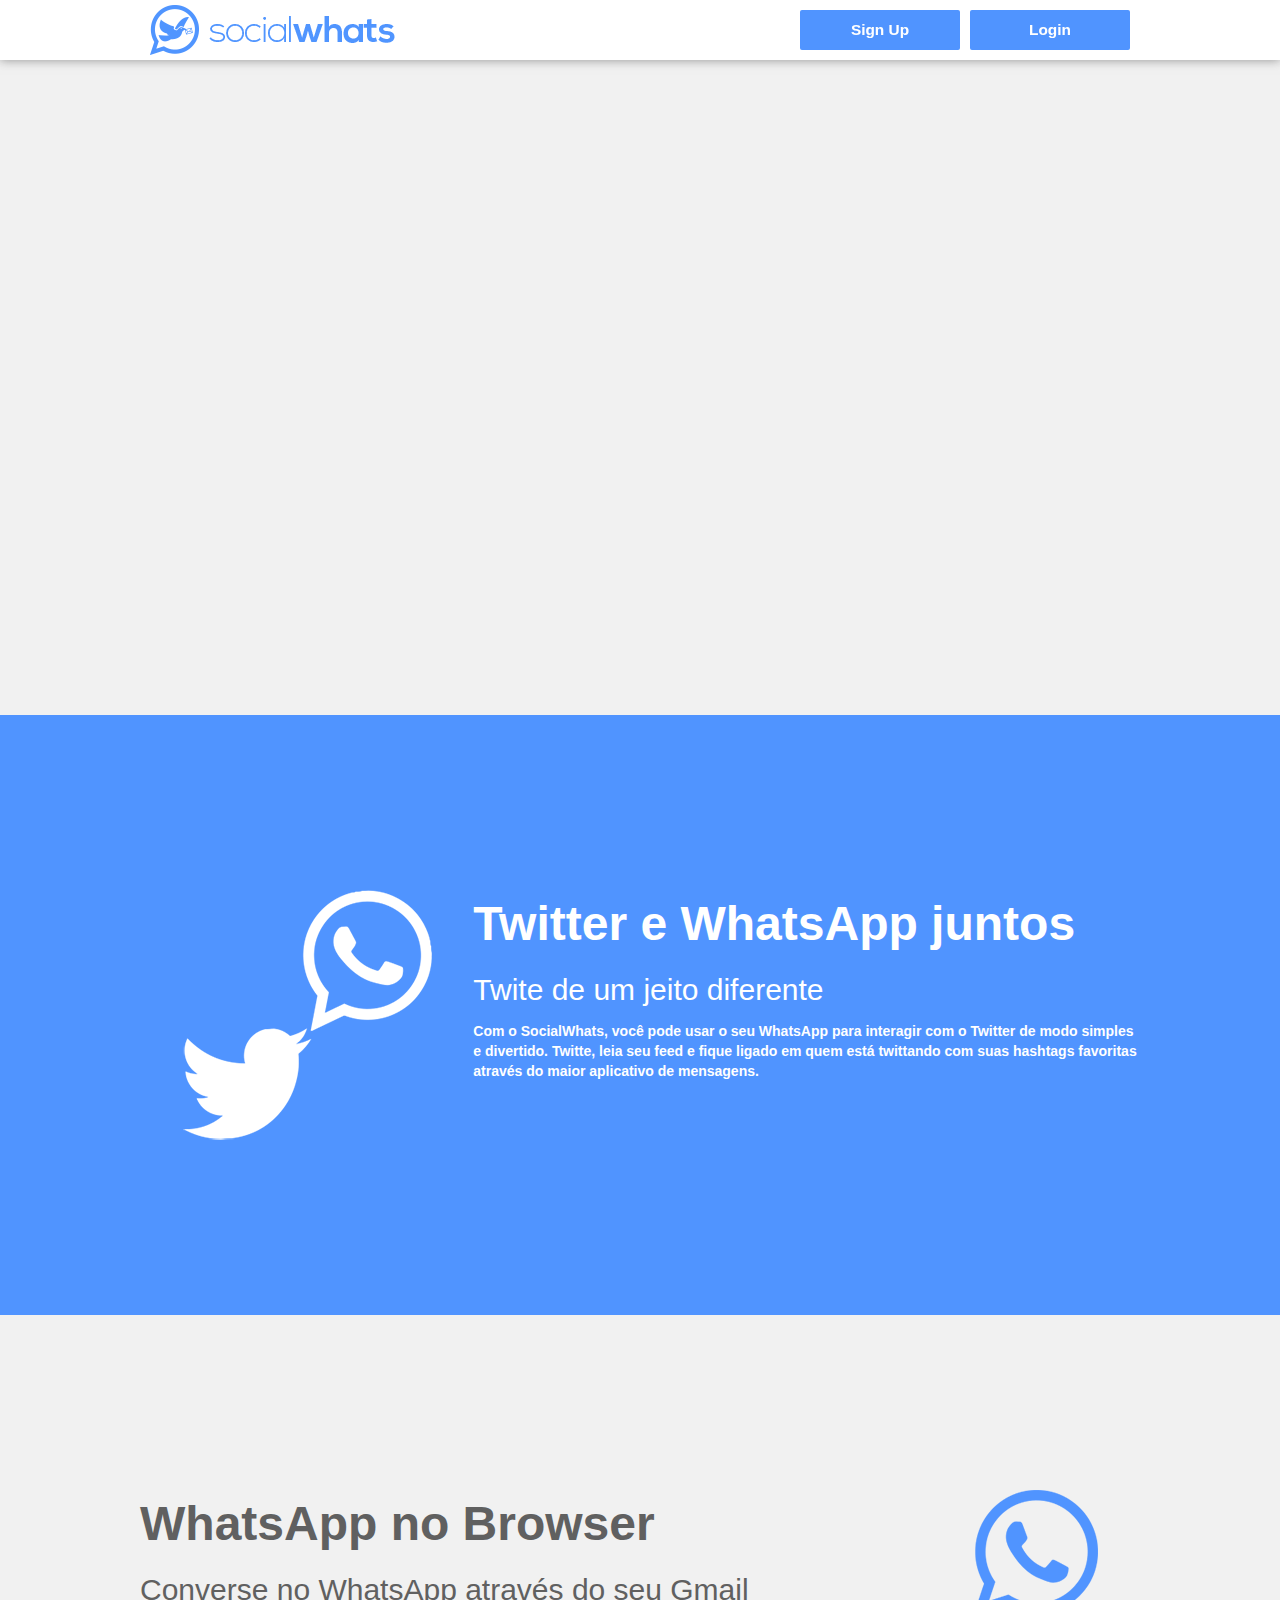
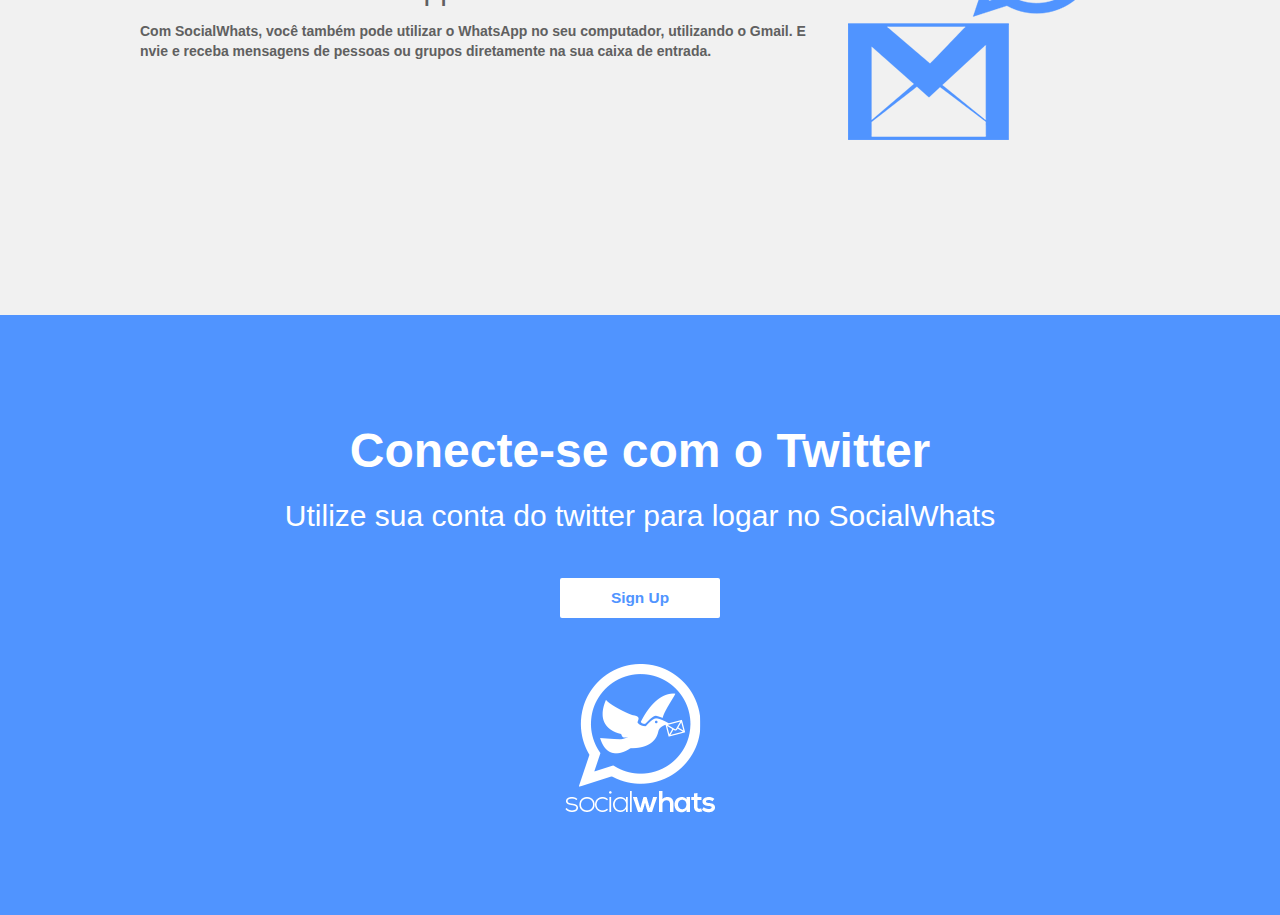
==== index.html @ 748a8f07 "First static version of the landing page;" ====
<!DOCTYPE html>
<html lang="pt-BR">
<head>
	<meta charset="UTF-8">
    <meta name="viewport" content="width=device-width">

    <link href="Content/CSS/maxi.css" rel="stylesheet" type="text/css" />
    <link href="Content/CSS/bootstrap.css" rel="stylesheet" type="text/css" />

    <script src="Content/Scripts/jquery-1.8.3.min.js" type="text/javascript"></script>
    <script src="Content/Scripts/skrollr.min.js" type="text/javascript"></script>

    <title>Title</title>
    <style>
    	.custom-container { width: 100%; }

    	.content-breathing { margin-top: 90px; position: relative; z-index: 1; }
    	.content-block { height: 600px; position: relative; z-index: 1; }

    	#header { width: 100%; height: 60px; position: fixed; top: 0; left: 0; right: 0; z-index: 2; }
    	.wrapper { max-width: 1000px; } 


    	.button-wrapper { margin: 10px 10px 0 0; }
    	.button-wrapper:last-child { margin: 10px 0 !important; }

    	.button { width: 160px; height: 40px; cursor: pointer; }

    	.button-blue:hover { background-color: #4077CC }
    	.button-white:hover { background-color: #E5E5E5 }

    	.button-menu-wrapper { margin: 5px 10px 0 0; }
    	.button-menu { width: 40px; height: 50px; cursor: pointer; background-color: #5094FF; }
    	.button-menu:hover { background-color: #4077CC }

    	.menu-item { width: 100%; height: 52px; border-bottom: 1px solid #C2C2C2; cursor: pointer; }
    	.menu-item-link:hover { background-color: #E5E5E5; }

    	.videoWrapper {
    		max-width: 1000px;
    		padding-bottom: 600px; 
			padding-top: 25px;
			position: relative;
		}
		.videoWrapper iframe {
			width: 100%;
			height: 100%;
			max-height: 600px;
			position: absolute;
			top: 0;
			left: 0;
		}
    </style>
    <script type="text/javascript">
    $("document").ready( function(){
    	$("#small-menu-link").on("click", function() {
    		$("#small-menu").slideToggle("slow");
    	})
    })
    </script>
</head>
<body class="bg-F1F1F1">
	<div class="custom-container">
		<div id="header" class="custom-shadow bg-white center-block col-lg-12 col-md-12 col-sm-12 visible-lg visible-md visible-sm">
			<div class="wrapper center-block">
				<div class="col-lg-6 col-md-6 col-sm-6">
					<img src="Content/Images/logo-socialwhats-header.png" title="" alt="" style="margin: 5px 10px 0;" />
				</div>
				<div class="col-lg-6 col-md-6 col-sm-6">
					<div class="button-wrapper float-right">
						<div class="button button-blue round02 display-table-cell valign-middle align-center font14 color-white bg-5094FF">
							<span class="font11 bold">Login</span>
						</div>
					</div>
					<div class="button-wrapper float-right">
						<div class="button button-blue round02 display-table-cell valign-middle align-center font14 color-white bg-5094FF">
							<span class="font11	bold">Sign Up</span>
						</div>
					</div>

					<div class="clear">
					</div>
				</div>
			</div>
		</div>

		<div id="header" class="custom-shadow bg-white center-block col-xs-12 visible-xs">
			<div class="wrapper center-block">
				<div class="col-xs-6">
					<img src="Content/Images/logo-socialwhats-header-bird-only.png" title="" alt="" style="margin: 5px 10px 0;" />
				</div>
				<div class="col-xs-6">
					<div class="button-menu-wrapper float-right">
						<div id="small-menu-link"  class="button-menu round02 display-table-cell valign-middle align-center font14 color-white">
							<span class="font11	bold"><img src="Content/Images/icon-menu.png" alt="" title="" /></span>
						</div>
					</div>
				</div>
				<div id="small-menu" class="col-sm-12 col-xs-12 custom-shadow" style="position: relative; top: 6px; display: none;">
					<div class="menu-item display-table color-606060">
						<span class="menu-item-link font14 display-table-cell valign-middle align-center bg-white" style="padding-top: 15px;">Sign up</span>
					</div>
					<div class="menu-item display-table color-606060">
						<span class="menu-item-link font14 display-table-cell valign-middle align-center bg-white" style="padding-top: 15px;">Login</span>
					</div>
				</div>
				<div class="clear">
				</div>
			</div>
		</div>
		<div class="content-breathing col-lg-12 col-md-12 col-sm-12 col-xs-12">
			<center>
				<div class="videoWrapper">
				 	<iframe src="//player.vimeo.com/video/82493478?badge=0" width="926" height="500" frameborder="0" webkitallowfullscreen 	mozallowfullscreen allowfullscreen></iframe>
				</div>
			</center>
			<div class="bg-5094FF">
				<div class="wrapper center-block">
					<div class="content-block display-table">
						<div class="display-table-cell valign-middle">
							<div class="align-center col-lg-4 col-md-4 col-sm-5 col-xs-12">
								<img src="Content/Images/img-whatsapp-twitter-white.png" alt="" title="">
							</div>
							<div class="col-lg-8 col-md-8 col-sm-7 col-xs-12">
								<span class="color-white">
									<p class="font48 bold">Twitter e WhatsApp juntos</p>
									<p class="font30">Twite de um jeito diferente</p>
									<p class="font14 bold">
										Com o SocialWhats, você pode usar o seu WhatsApp para interagir com o Twitter de modo simples e divertido.
										Twitte, leia seu feed e fique ligado em quem está twittando com suas hashtags favoritas 
										através do maior aplicativo de mensagens.
									</p>
								</span>
							</div>
						</div>
					</div>
				</div>
			</div>
			<div class="wrapper center-block">
				<div class="content-block display-table">
					<div class="display-table-cell valign-middle">
						<div class="col-lg-8 col-md-8 col-sm-7 col-xs-12">
							<span class="color-606060">
								<p class="font48 bold">WhatsApp no Browser</p>
								<p class="font30">Converse no WhatsApp através do seu Gmail</p>
								<p class="font14 bold">
									Com SocialWhats, você também pode utilizar o WhatsApp no seu computador, utilizando o Gmail. Envie e receba mensagens de pessoas ou grupos diretamente na sua caixa de entrada.
								</p>
							</span>
						</div>
						<div class="align-center col-lg-4 col-md-4 col-sm-5 col-xs-12">
							<img src="Content/Images/img-whatsapp-gmail-blue.png" alt="" title="">
						</div>
					</div>
				</div>
			</div>
			<div class="bg-5094FF" style="overflow: hidden;">
				<div class="wrapper center-block">
					<center>
						<div class="content-block display-table">
							<div class="display-table-cell valign-middle">
								<div class="align-center col-lg-12 col-md-12 col-sm-12 col-xs-12">
									<span class="color-white">
										<p class="font48 bold">Conecte-se com o Twitter</p>
										<p class="font30">Utilize sua conta do twitter para logar no SocialWhats</p>
									</span>
									<div style="padding: 30px 0; position: relative; left: 50%; margin-left: -80px;">
										<div class="button button-white round02 display-table-cell valign-middle align-center font14 color-5094FF bg-white">
											<span class="font11	bold">Sign Up</span>
										</div>
									</div>
									<div style="padding-top: 15px;">
										<img src="Content/Images/img-socialwhats-logo-150px-white.png" alt="" title="">
									</div>
								</div>
							</div>
						</div>
					</center>
				</div>
			</div>		
		</div>
	</div>	
</body>
</html>
---- Content/CSS/maxi.css ----
/*
Description: MMCF 
Author: Marcel Le�o
*/


/* 

Notes: 1em = 10px; 

*/

/* Resets */

html { font-size: 100.01% !important; }
body { font-size: 10px !important; word-break: break-all; }

html, body, form { padding: 0; }

h1, h2, h3, h4, h5, h6, p, ul, li { margin: 1em 0; padding: 0; }

a { text-decoration: none; outline: none; }
a:link img { border: none; }

table { border-collapse: separate; border-spacing: 0; }
video { width: 100% !important; height: auto !important; }
iframe { width: 100% !important; }

.col-xs-1, .col-sm-1, .col-md-1, .col-lg-1, .col-xs-2, .col-sm-2, .col-md-2, .col-lg-2, .col-xs-3, .col-sm-3, .col-md-3, .col-lg-3, .col-xs-4, .col-sm-4, .col-md-4, .col-lg-4, .col-xs-5, .col-sm-5, .col-md-5, .col-lg-5, .col-xs-6, .col-sm-6, .col-md-6, .col-lg-6, .col-xs-7, .col-sm-7, .col-md-7, .col-lg-7, .col-xs-8, .col-sm-8, .col-md-8, .col-lg-8, .col-xs-9, .col-sm-9, .col-md-9, .col-lg-9, .col-xs-10, .col-sm-10, .col-md-10, .col-lg-10, .col-xs-11, .col-sm-11, .col-md-11, .col-lg-11, .col-xs-12, .col-sm-12, .col-md-12, .col-lg-12 {
    min-height: 1px;
    padding: 0 !important;
    position: relative;
}



/* Structural */

.float-left { float: left; }
.float-right { float: right; }
.clear { clear: both; height: 0px; overflow: hidden; }

    /* Requires width */
.center-block { margin: 0 auto; padding: 0 auto; }

.display-block { display: block; }
.display-inline-block { display: inline-block; }

	/* They work together */
.display-table { display: table; }
.display-table-cell { display: table-cell; }

/* Alignment */

.align-left { text-align: left; }
.align-right { text-align: right; }
.align-center { text-align: center; }
.align-justify { text-align: justify; }

	/* Requires display: table-cell; */
.valign-middle { vertical-align: middle; }

/* Font & styling */

.arial { font-family: 'Arial'; }

.font08 { font-size: 0.8em; }
.font09 { font-size: 0.9em; }
.font10 { font-size: 1.0em; }
.font11 { font-size: 1.1em; }
.font12 { font-size: 1.2em; }
.font13 { font-size: 1.3em; }
.font14 { font-size: 1.4em; }
.font15 { font-size: 1.5em; }
.font16 { font-size: 1.6em; }
.font17 { font-size: 1.7em; }
.font18 { font-size: 1.8em; }
.font19 { font-size: 1.9em; }
.font20 { font-size: 2.0em; }
.font21 { font-size: 2.1em; }
.font22 { font-size: 2.2em; }
.font23 { font-size: 2.3em; }
.font24 { font-size: 2.4em; }
.font25 { font-size: 2.5em; }
.font26 { font-size: 2.6em; }
.font27 { font-size: 2.7em; }
.font28 { font-size: 2.8em; }
.font29 { font-size: 2.9em; }
.font30 { font-size: 3.0em; }
.font31 { font-size: 3.1em; }
.font32 { font-size: 3.2em; }
.font33 { font-size: 3.3em; }
.font34 { font-size: 3.4em; }
.font35 { font-size: 3.5em; }
.font36 { font-size: 3.6em; }
.font37 { font-size: 3.7em; }
.font38 { font-size: 3.8em; }
.font39 { font-size: 3.9em; }
.font40 { font-size: 4.0em; }
.font41 { font-size: 4.1em; }
.font42 { font-size: 4.2em; }
.font43 { font-size: 4.3em; }
.font44 { font-size: 4.4em; }
.font45 { font-size: 4.5em; }
.font46 { font-size: 4.6em; }
.font47 { font-size: 4.7em; }
.font48 { font-size: 4.8em; }

.bold { font-weight: bold; }
.italic { font-style: italic; }
.underline { text-decoration: underline !important; }

/* Colors */

.color-white { color: White; }
.color-F1F1F1 { color: #F1F1F1; }
.color-5094FF { color: #5094FF; }
.color-4077CC { color: #4077CC; }
.color-606060 { color: #606060; }

/* BG colors */

.bg-white { background-color: White; }
.bg-F1F1F1 { background-color: #F1F1F1; }
.bg-5094FF { background-color: #5094FF; }
.bg-4077CC { background-color: #4077CC; }
.bg-606060 { background-color: #606060; }

	
/* Arrows */

.arrow-left-blue {
    border-bottom: 10px solid transparent;
    border-right: 10px solid blue;
    border-top: 10px solid transparent;
    height: 0;
    width: 0;
}

.arrow-right-blue {
    border-bottom: 10px solid transparent;
    border-left: 10px solid blue;
    border-top: 10px solid transparent;
    height: 0;
    width: 0;
}

/* Effects */

.round02 { border-radius: 2px 2px 2px 2px; -webkit-border-radius: 2px 2px 2px 2px; -moz-border-radius: 2px 2px 2px 2px; } 
.round15 { border-radius: 15px 15px 15px 15px; -webkit-border-radius: 15px 15px 15px 15px; -moz-border-radius: 15px 15px 15px 15px; } 

.transparent25 { filter: alpha(opacity=25); -ms-filter: "progid:DXImageTransform.Microsoft.Alpha(Opacity=25)"; opacity: 0.25; }
.transparent50 { filter: alpha(opacity=50); -ms-filter: "progid:DXImageTransform.Microsoft.Alpha(Opacity=50)"; opacity: 0.5; }

.custom-shadow { 
	-webkit-box-shadow: 0px 0px 10px 0px rgba(50, 50, 50, 0.50);
	-moz-box-shadow: 0px 0px 10px 0px rgba(50, 50, 50, 0.50);
	box-shadow: 0px 0px 10px 0px rgba(50, 50, 50, 0.50);
}

.gradient {
	background-image: -webkit-gradient(linear, left top, left bottom, from(#CCC), to(#000)); 
	background-image: -moz-linear-gradient(top,  #CCC,  #000);
	filter: progid:DXImageTransform.Microsoft.gradient(startColorstr='#CCC', endColorstr='#000');
	-ms-filter: "progid:DXImageTransform.Microsoft.gradient(startColorstr='#CCC', endColorstr='#000')";
	background-image: -o-linear-gradient(top, #CCC, #000);
}

/* Facebook */

.fb-comments, .fb-comments span, .fb-comments iframe { width: 100% !important; }
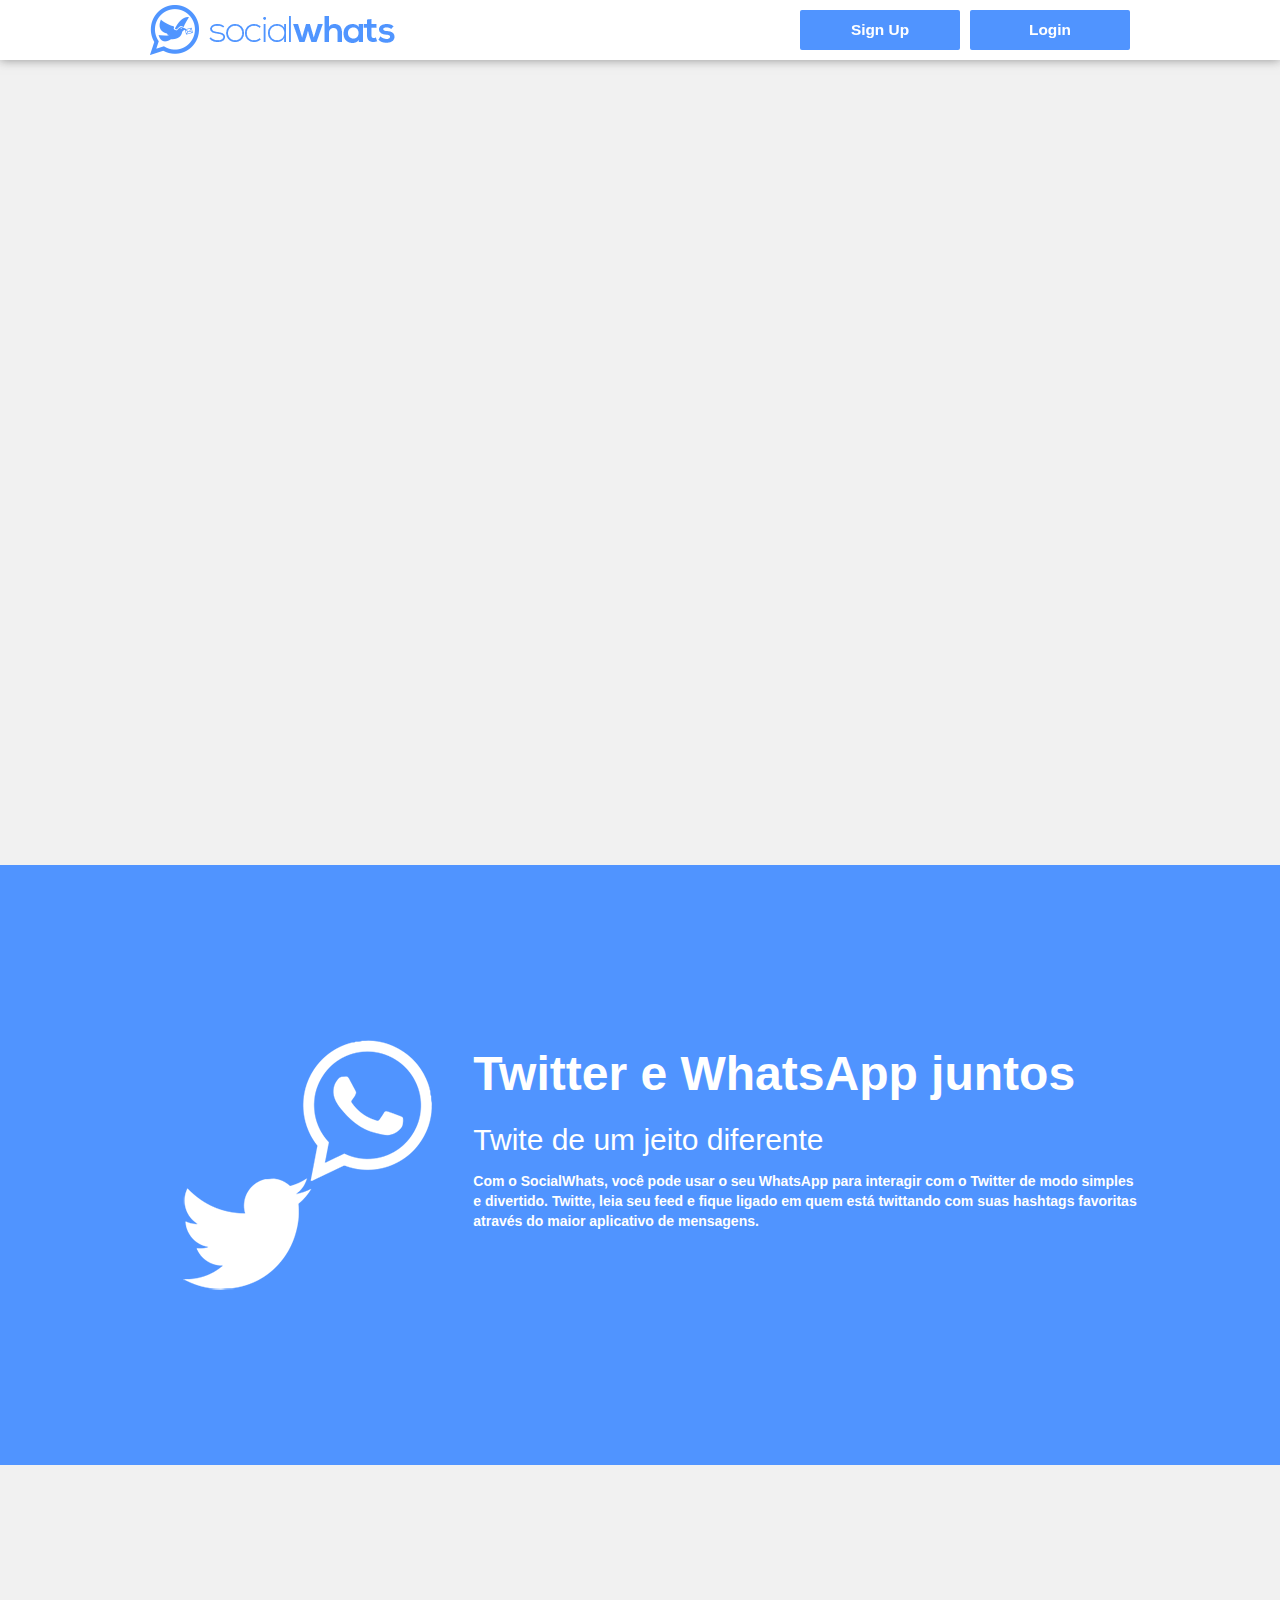
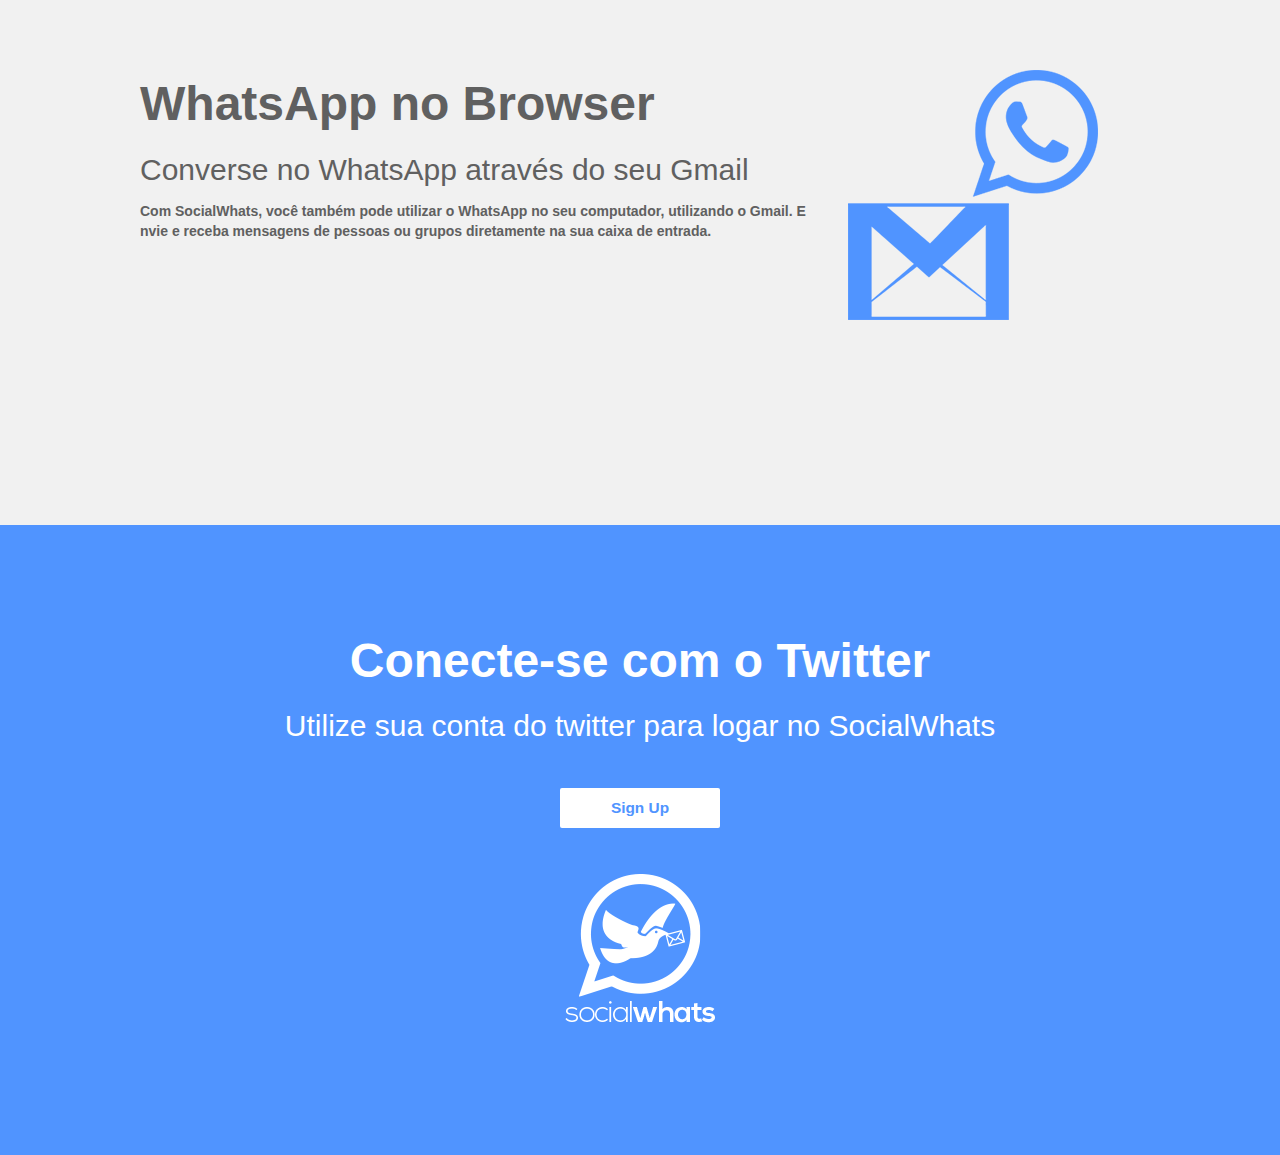
==== commit 373799f2: "Fixes to landing page;" ====
--- a/index.html
+++ b/index.html
@@ -19,6 +19,7 @@
 
     	#header { width: 100%; height: 60px; position: fixed; top: 0; left: 0; right: 0; z-index: 2; }
     	.wrapper { max-width: 1000px; } 
+    	.spacing { margin-bottom: 30px; }
 
 
     	.button-wrapper { margin: 10px 10px 0 0; }
@@ -38,14 +39,15 @@
 
     	.videoWrapper {
     		max-width: 1000px;
-    		padding-bottom: 600px; 
+
+    		 height: auto;
+    		padding-bottom: 56.25%; 
 			padding-top: 25px;
 			position: relative;
 		}
 		.videoWrapper iframe {
 			width: 100%;
 			height: 100%;
-			max-height: 600px;
 			position: absolute;
 			top: 0;
 			left: 0;
@@ -109,12 +111,12 @@
 			</div>
 		</div>
 		<div class="content-breathing col-lg-12 col-md-12 col-sm-12 col-xs-12">
-			<center>
+			<center class="spacing">
 				<div class="videoWrapper">
 				 	<iframe src="//player.vimeo.com/video/82493478?badge=0" width="926" height="500" frameborder="0" webkitallowfullscreen 	mozallowfullscreen allowfullscreen></iframe>
 				</div>
 			</center>
-			<div class="bg-5094FF">
+			<div class="bg-5094FF spacing">
 				<div class="wrapper center-block">
 					<div class="content-block display-table">
 						<div class="display-table-cell valign-middle">
@@ -136,7 +138,7 @@
 					</div>
 				</div>
 			</div>
-			<div class="wrapper center-block">
+			<div class="wrapper center-block spacing">
 				<div class="content-block display-table">
 					<div class="display-table-cell valign-middle">
 						<div class="col-lg-8 col-md-8 col-sm-7 col-xs-12">
@@ -154,7 +156,7 @@
 					</div>
 				</div>
 			</div>
-			<div class="bg-5094FF" style="overflow: hidden;">
+			<div class="bg-5094FF" style="overflow: hidden; padding-bottom: 30px">
 				<div class="wrapper center-block">
 					<center>
 						<div class="content-block display-table">
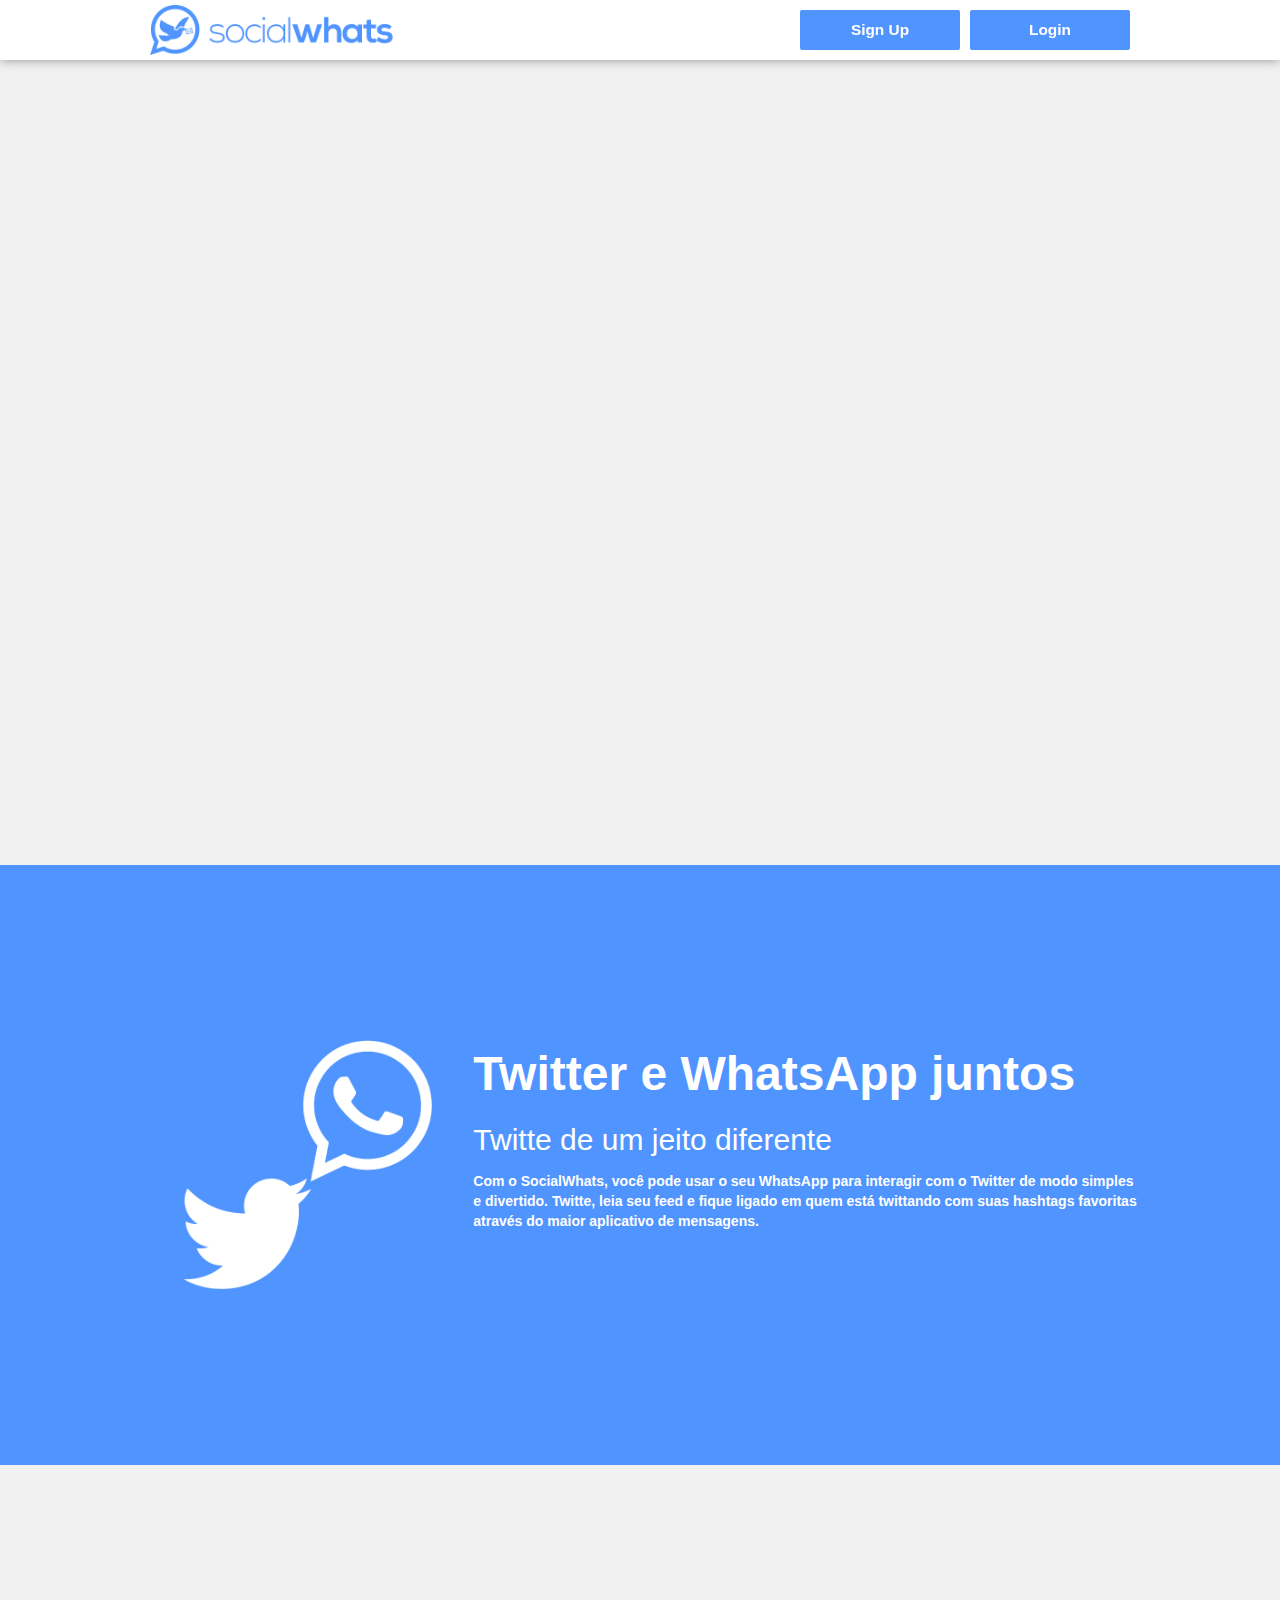
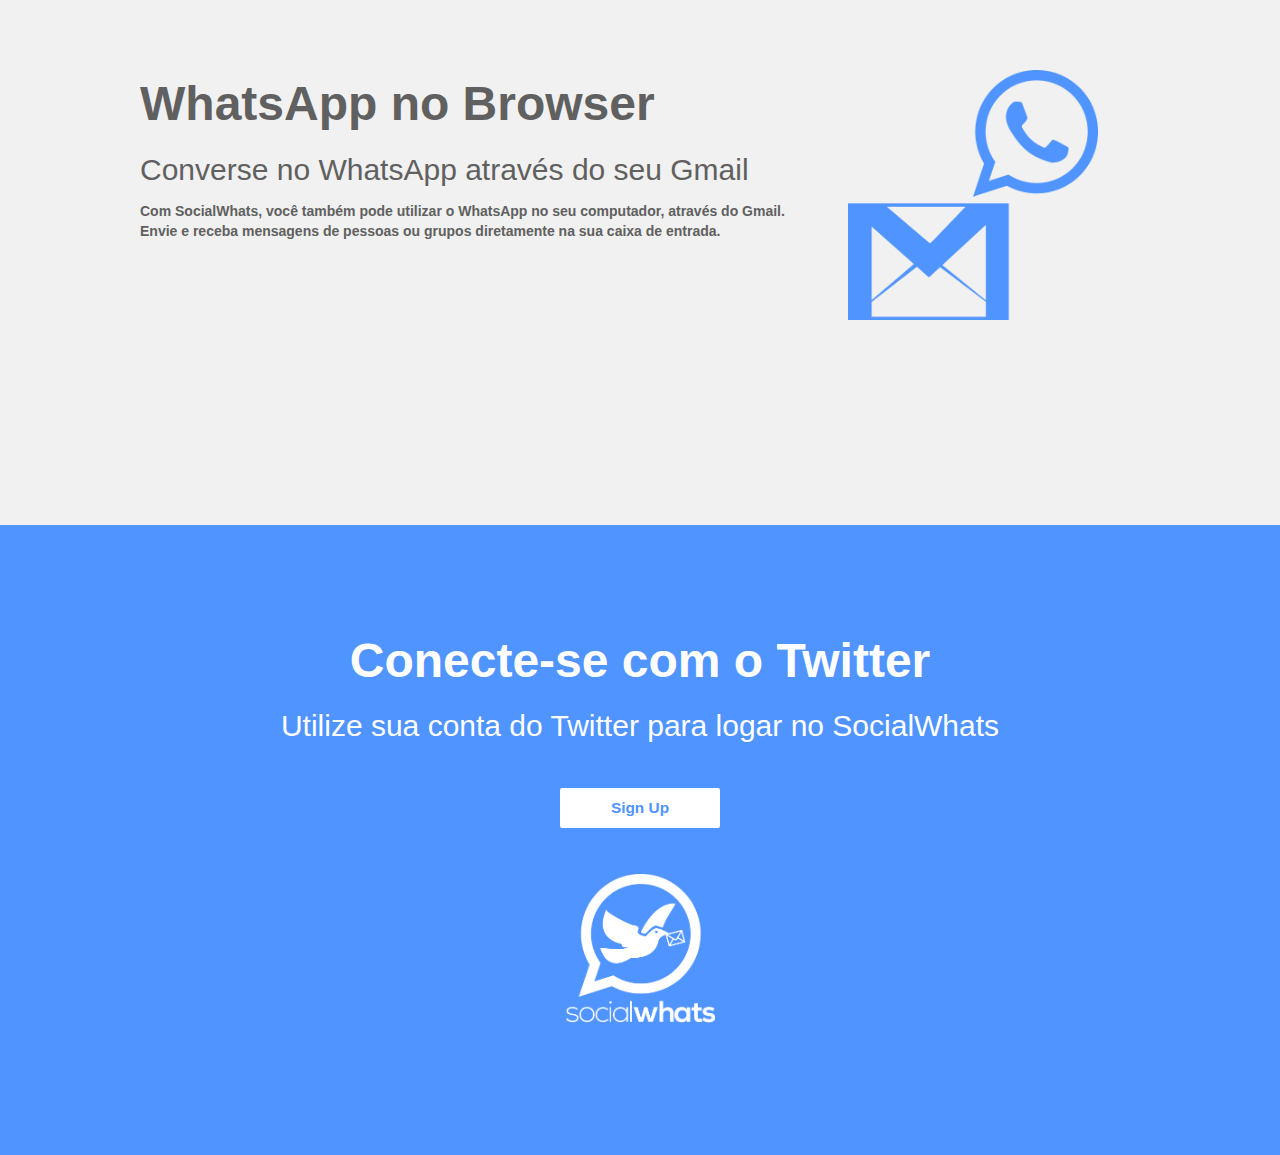
==== commit b68c579f: "Fixes to dashboard and new images;" ====
--- a/index.html
+++ b/index.html
@@ -3,6 +3,7 @@
 <head>
 	<meta charset="UTF-8">
     <meta name="viewport" content="width=device-width">
+    <link href="Content/Images/favicon.ico" rel="shortcut icon">
 
     <link href="Content/CSS/maxi.css" rel="stylesheet" type="text/css" />
     <link href="Content/CSS/bootstrap.css" rel="stylesheet" type="text/css" />
@@ -10,7 +11,7 @@
     <script src="Content/Scripts/jquery-1.8.3.min.js" type="text/javascript"></script>
     <script src="Content/Scripts/skrollr.min.js" type="text/javascript"></script>
 
-    <title>Title</title>
+    <title>Home - SocialWhats</title>
     <style>
     	.custom-container { width: 100%; }
 
@@ -66,7 +67,7 @@
 		<div id="header" class="custom-shadow bg-white center-block col-lg-12 col-md-12 col-sm-12 visible-lg visible-md visible-sm">
 			<div class="wrapper center-block">
 				<div class="col-lg-6 col-md-6 col-sm-6">
-					<img src="Content/Images/logo-socialwhats-header.png" title="" alt="" style="margin: 5px 10px 0;" />
+					<img src="Content/Images/logo-socialwhats-header.png" title="" alt="" width="250" height="50" style="margin: 5px 10px 0;" />
 				</div>
 				<div class="col-lg-6 col-md-6 col-sm-6">
 					<div class="button-wrapper float-right">
@@ -75,11 +76,12 @@
 						</div>
 					</div>
 					<div class="button-wrapper float-right">
-						<div class="button button-blue round02 display-table-cell valign-middle align-center font14 color-white bg-5094FF">
-							<span class="font11	bold">Sign Up</span>
-						</div>
+						<a href="http://node.socialwhats.co/api/user/twtreq">
+							<div class="button button-blue round02 display-table-cell valign-middle align-center font14 color-white bg-5094FF">
+								<span class="font11	bold">Sign Up</span>
+							</div>
+						</a>
 					</div>
-
 					<div class="clear">
 					</div>
 				</div>
@@ -89,21 +91,23 @@
 		<div id="header" class="custom-shadow bg-white center-block col-xs-12 visible-xs">
 			<div class="wrapper center-block">
 				<div class="col-xs-6">
-					<img src="Content/Images/logo-socialwhats-header-bird-only.png" title="" alt="" style="margin: 5px 10px 0;" />
+					<img src="Content/Images/logo-socialwhats-header-bird-only.png" title="" alt="" width="50" height="50" style="margin: 5px 10px 0;" />
 				</div>
 				<div class="col-xs-6">
 					<div class="button-menu-wrapper float-right">
 						<div id="small-menu-link"  class="button-menu round02 display-table-cell valign-middle align-center font14 color-white">
-							<span class="font11	bold"><img src="Content/Images/icon-menu.png" alt="" title="" /></span>
+							<span class="font11	bold"><img src="Content/Images/icon-menu.png" alt="" title="" width="30" height="26" /></span>
 						</div>
 					</div>
 				</div>
 				<div id="small-menu" class="col-sm-12 col-xs-12 custom-shadow" style="position: relative; top: 6px; display: none;">
+					<a href="http://node.socialwhats.co/api/user/twtreq">
+						<div class="menu-item display-table color-606060">
+							<span class="menu-item-link font14 bold display-table-cell valign-middle align-center bg-white" style="padding-top: 3px;">Sign up</span>
+						</div>
+					</a>
 					<div class="menu-item display-table color-606060">
-						<span class="menu-item-link font14 display-table-cell valign-middle align-center bg-white" style="padding-top: 15px;">Sign up</span>
-					</div>
-					<div class="menu-item display-table color-606060">
-						<span class="menu-item-link font14 display-table-cell valign-middle align-center bg-white" style="padding-top: 15px;">Login</span>
+						<span class="menu-item-link font14 bold display-table-cell valign-middle align-center bg-white" style="padding-top: 3px;">Login</span>
 					</div>
 				</div>
 				<div class="clear">
@@ -121,12 +125,12 @@
 					<div class="content-block display-table">
 						<div class="display-table-cell valign-middle">
 							<div class="align-center col-lg-4 col-md-4 col-sm-5 col-xs-12">
-								<img src="Content/Images/img-whatsapp-twitter-white.png" alt="" title="">
+								<img src="Content/Images/img-whatsapp-twitter-white.png" alt="" title="" width="250" height="250" />
 							</div>
 							<div class="col-lg-8 col-md-8 col-sm-7 col-xs-12">
 								<span class="color-white">
 									<p class="font48 bold">Twitter e WhatsApp juntos</p>
-									<p class="font30">Twite de um jeito diferente</p>
+									<p class="font30">Twitte de um jeito diferente</p>
 									<p class="font14 bold">
 										Com o SocialWhats, você pode usar o seu WhatsApp para interagir com o Twitter de modo simples e divertido.
 										Twitte, leia seu feed e fique ligado em quem está twittando com suas hashtags favoritas 
@@ -146,12 +150,12 @@
 								<p class="font48 bold">WhatsApp no Browser</p>
 								<p class="font30">Converse no WhatsApp através do seu Gmail</p>
 								<p class="font14 bold">
-									Com SocialWhats, você também pode utilizar o WhatsApp no seu computador, utilizando o Gmail. Envie e receba mensagens de pessoas ou grupos diretamente na sua caixa de entrada.
+									Com SocialWhats, você também pode utilizar o WhatsApp no seu computador, através do Gmail. Envie e receba mensagens de pessoas ou grupos diretamente na sua caixa de entrada.
 								</p>
 							</span>
 						</div>
 						<div class="align-center col-lg-4 col-md-4 col-sm-5 col-xs-12">
-							<img src="Content/Images/img-whatsapp-gmail-blue.png" alt="" title="">
+							<img src="Content/Images/img-whatsapp-gmail-blue.png" alt="" title="" width="250" height="250" />
 						</div>
 					</div>
 				</div>
@@ -164,15 +168,17 @@
 								<div class="align-center col-lg-12 col-md-12 col-sm-12 col-xs-12">
 									<span class="color-white">
 										<p class="font48 bold">Conecte-se com o Twitter</p>
-										<p class="font30">Utilize sua conta do twitter para logar no SocialWhats</p>
+										<p class="font30">Utilize sua conta do Twitter para logar no SocialWhats</p>
 									</span>
-									<div style="padding: 30px 0; position: relative; left: 50%; margin-left: -80px;">
-										<div class="button button-white round02 display-table-cell valign-middle align-center font14 color-5094FF bg-white">
-											<span class="font11	bold">Sign Up</span>
+									<a href="http://www.node.socialwhats.co/api/user/twtreq">
+										<div style="padding: 30px 0; position: relative; left: 50%; margin-left: -80px;">
+											<div class="button button-white round02 display-table-cell valign-middle align-center font14 bg-white">
+												<span class="font11	bold color-5094FF">Sign Up</span>
+											</div>
 										</div>
-									</div>
+									</a>
 									<div style="padding-top: 15px;">
-										<img src="Content/Images/img-socialwhats-logo-150px-white.png" alt="" title="">
+										<img src="Content/Images/img-socialwhats-logo-150px-white.png" alt="" title="" width="150" height="150" />
 									</div>
 								</div>
 							</div>
--- a/Content/CSS/maxi.css
+++ b/Content/CSS/maxi.css
@@ -13,13 +13,13 @@
 /* Resets */
 
 html { font-size: 100.01% !important; }
-body { font-size: 10px !important; word-break: break-all; }
+body { font-size: 10px !important; }
 
 html, body, form { padding: 0; }
 
 h1, h2, h3, h4, h5, h6, p, ul, li { margin: 1em 0; padding: 0; }
 
-a { text-decoration: none; outline: none; }
+a { text-decoration: none !important; outline: none; color: white !important; }
 a:link img { border: none; }
 
 table { border-collapse: separate; border-spacing: 0; }
@@ -112,11 +112,11 @@
 
 /* Colors */
 
-.color-white { color: White; }
-.color-F1F1F1 { color: #F1F1F1; }
-.color-5094FF { color: #5094FF; }
-.color-4077CC { color: #4077CC; }
-.color-606060 { color: #606060; }
+.color-white { color: White !important; }
+.color-F1F1F1 { color: #F1F1F1 !important; }
+.color-5094FF { color: #5094FF !important; }
+.color-4077CC { color: #4077CC !important; }
+.color-606060 { color: #606060 !important; }
 
 /* BG colors */
 
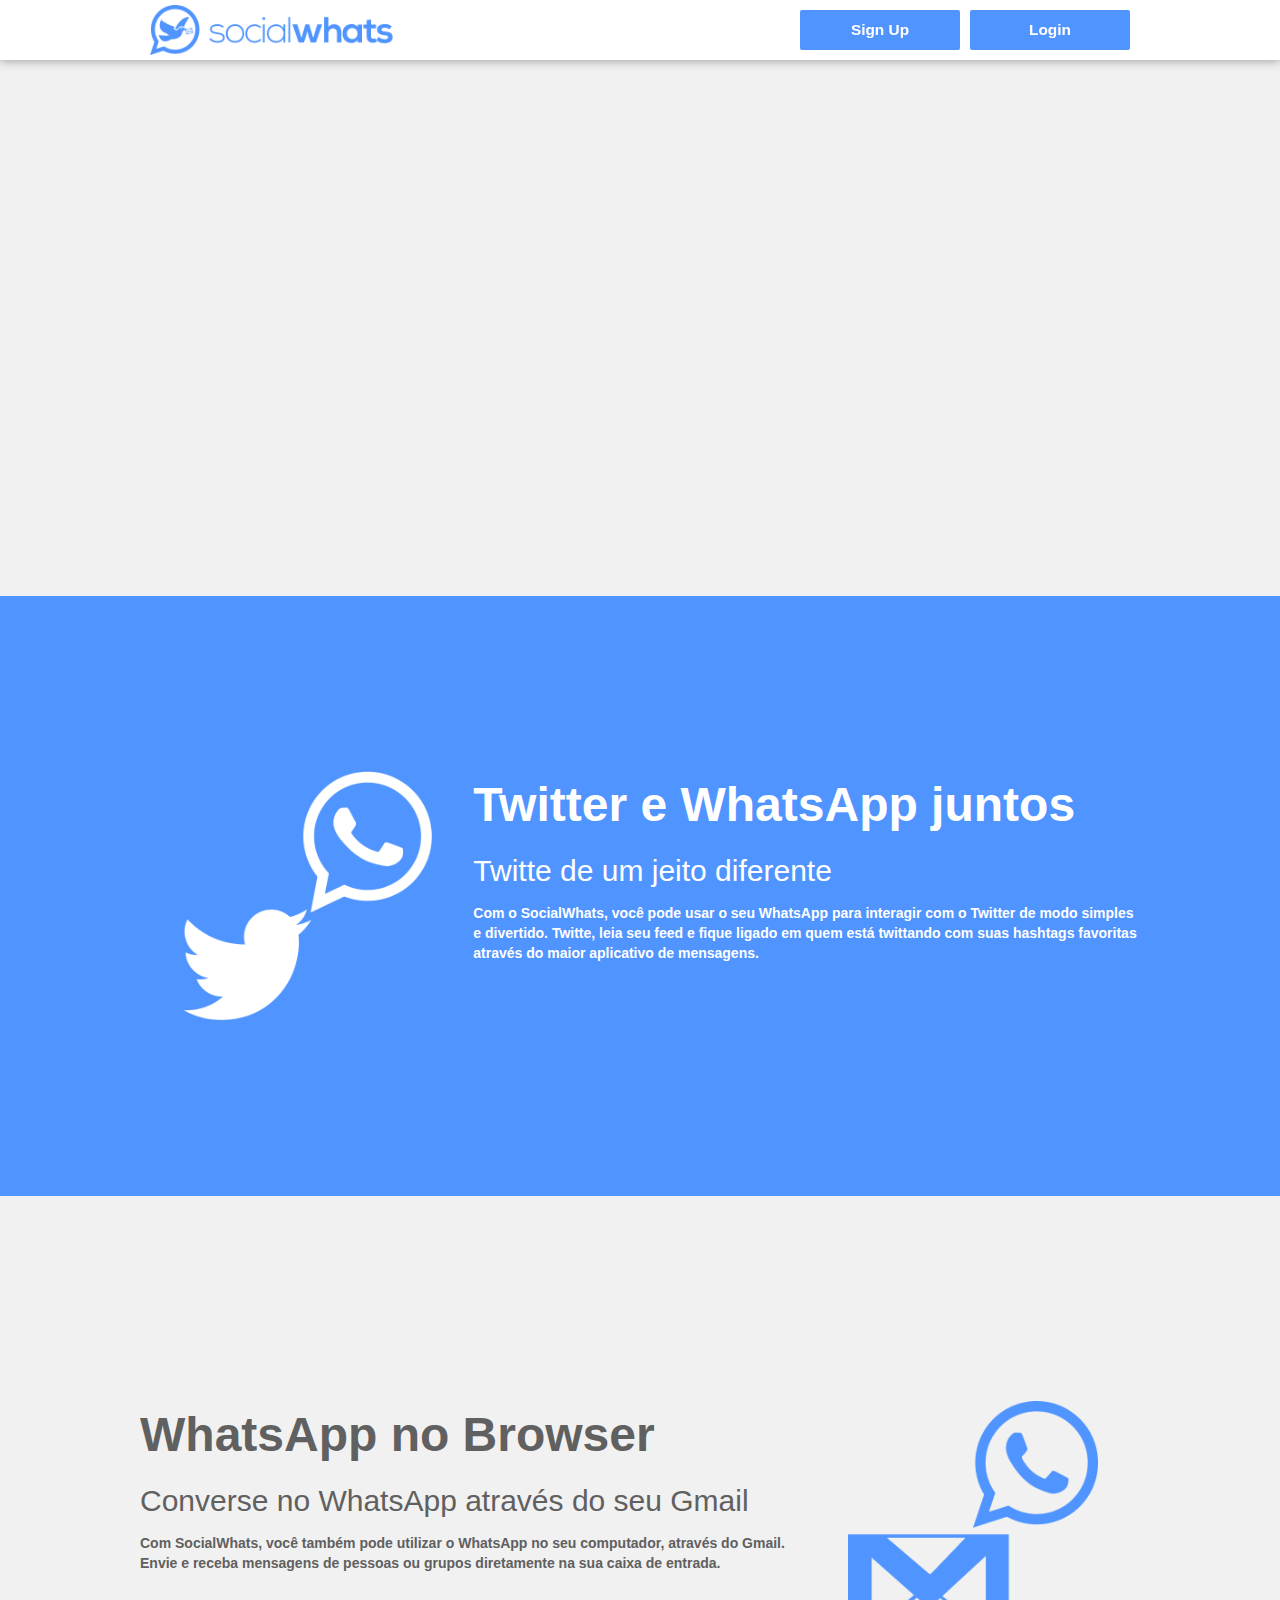
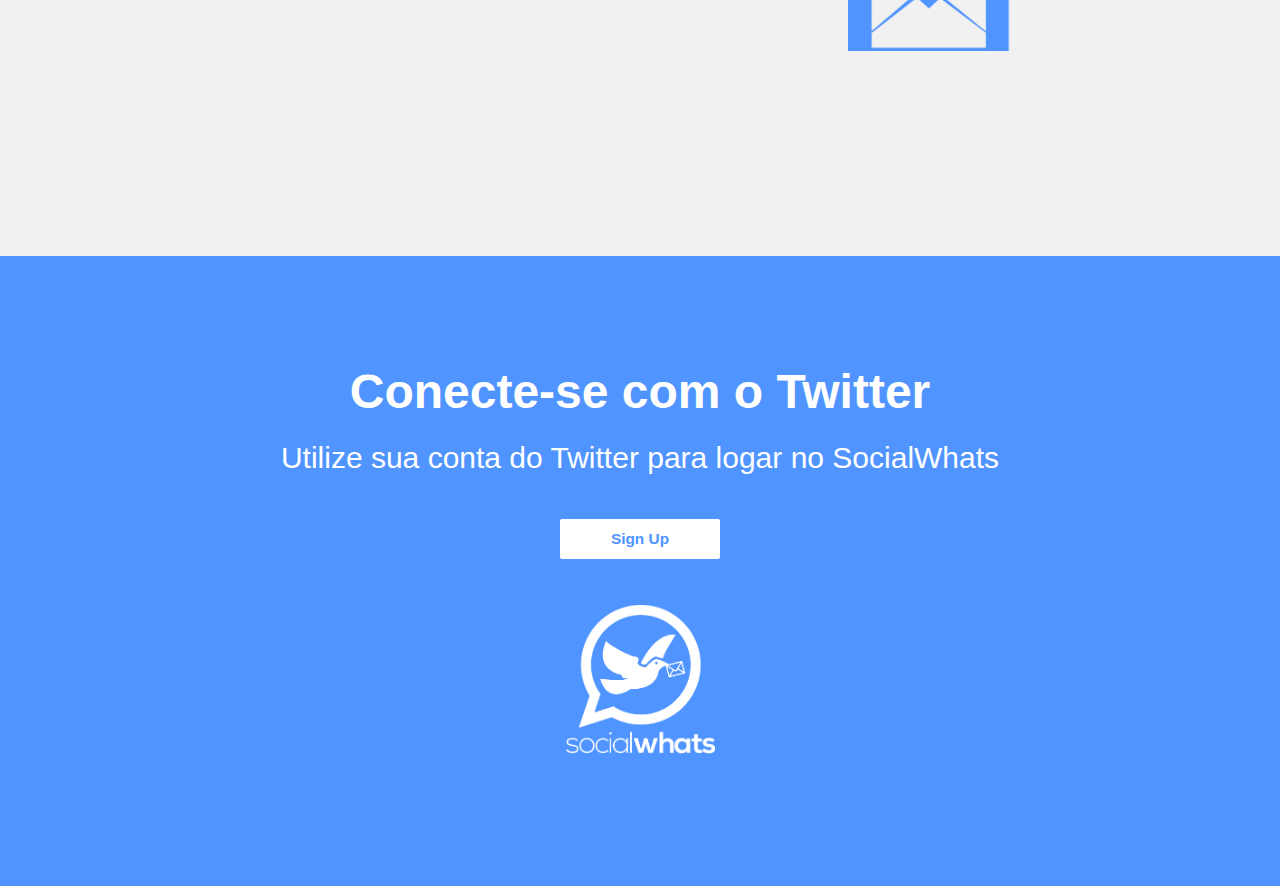
==== commit e8744981: "fixes to video wrapper size;" ====
--- a/index.html
+++ b/index.html
@@ -39,10 +39,9 @@
     	.menu-item-link:hover { background-color: #E5E5E5; }
 
     	.videoWrapper {
-    		max-width: 1000px;
-
-    		 height: auto;
-    		padding-bottom: 56.25%; 
+    		max-width: 70%;
+    		height: auto;
+    		padding-bottom: 35.25%; 
 			padding-top: 25px;
 			position: relative;
 		}
@@ -106,9 +105,11 @@
 							<span class="menu-item-link font14 bold display-table-cell valign-middle align-center bg-white" style="padding-top: 3px;">Sign up</span>
 						</div>
 					</a>
-					<div class="menu-item display-table color-606060">
-						<span class="menu-item-link font14 bold display-table-cell valign-middle align-center bg-white" style="padding-top: 3px;">Login</span>
-					</div>
+					<a href="http://node.socialwhats.co/api/user/twtreq">
+						<div class="menu-item display-table color-606060">
+							<span class="menu-item-link font14 bold display-table-cell valign-middle align-center bg-white" style="padding-top: 3px;">Login</span>
+						</div>
+					</a>
 				</div>
 				<div class="clear">
 				</div>
@@ -117,7 +118,7 @@
 		<div class="content-breathing col-lg-12 col-md-12 col-sm-12 col-xs-12">
 			<center class="spacing">
 				<div class="videoWrapper">
-				 	<iframe src="//player.vimeo.com/video/82493478?badge=0" width="926" height="500" frameborder="0" webkitallowfullscreen 	mozallowfullscreen allowfullscreen></iframe>
+				 	<iframe width="560" src="//www.youtube.com/embed/6wgxPUrQIJE" frameborder="0" allowfullscreen></iframe>
 				</div>
 			</center>
 			<div class="bg-5094FF spacing">
